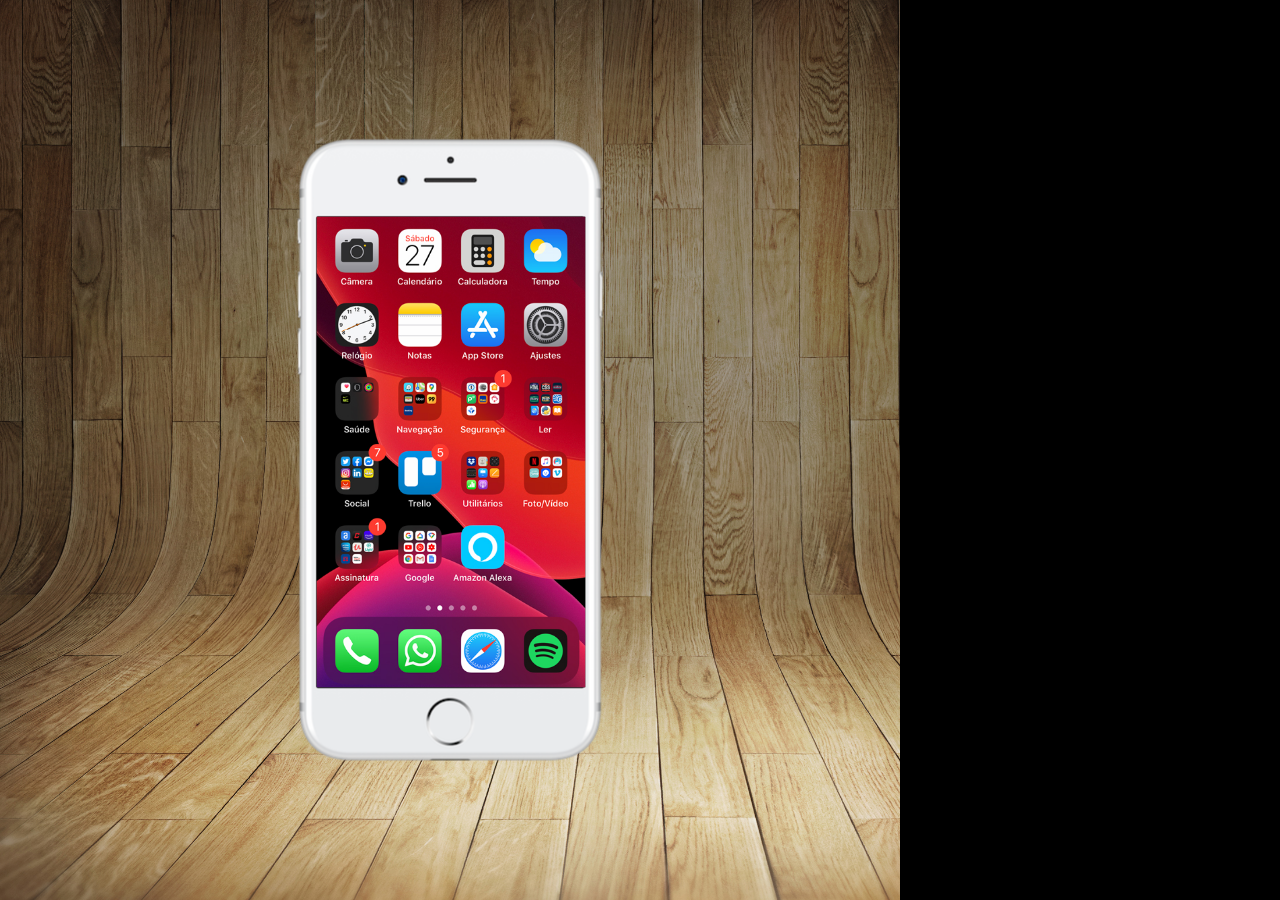
==== index.html @ a9240357 "começando o projeto" ====
<!DOCTYPE html>
<html lang="pt-br">
<head>
    <meta charset="UTF-8">
    <meta name="viewport" content="width=device-width, initial-scale=1.0">
    <title>Projeto Redes Sociais </title>

    <link rel="shortcut icon" href="favicon.ico" type="image/x-icon">

    <link rel="stylesheet" href="estilos/style.css">
</head>
<body>
    <main>
        <section id="telefone">
            <iframe src="home.html" name="tela" id="tela" frameborder="0"></iframe>

        </section>

        <section id="redes-sociais">

        </section>
    </main>

    
    
</body>
</html>
---- estilos/style.css ----
@charset "UTF-8";

*{
    margin: 0px;
    padding: 0px;
    font-family: Arial, Helvetica, sans-serif;
}

html, body{
    height: 100vh;
    width: 100vh;
    background-color: black;
}

body{
    background: url('../imagens/fundo-madeira.jpg') no-repeat top center;
    background-size: cover;
    background-attachment: fixed;
}

main{
    height: 100vh;
    position: relative;
}

section#telefone{
    height: 627px;
    width: 311px;

    position: absolute;
    top: 50%;
    left: 50%;
    transform: translate(-50%, -50%);

    background: url('../imagens/frame-iphone.png') no-repeat;
}

iframe#tela{
    position: relative;
    top: 80px;
    left: 22px;
    width: 269px;
    height: 471px;
    
}
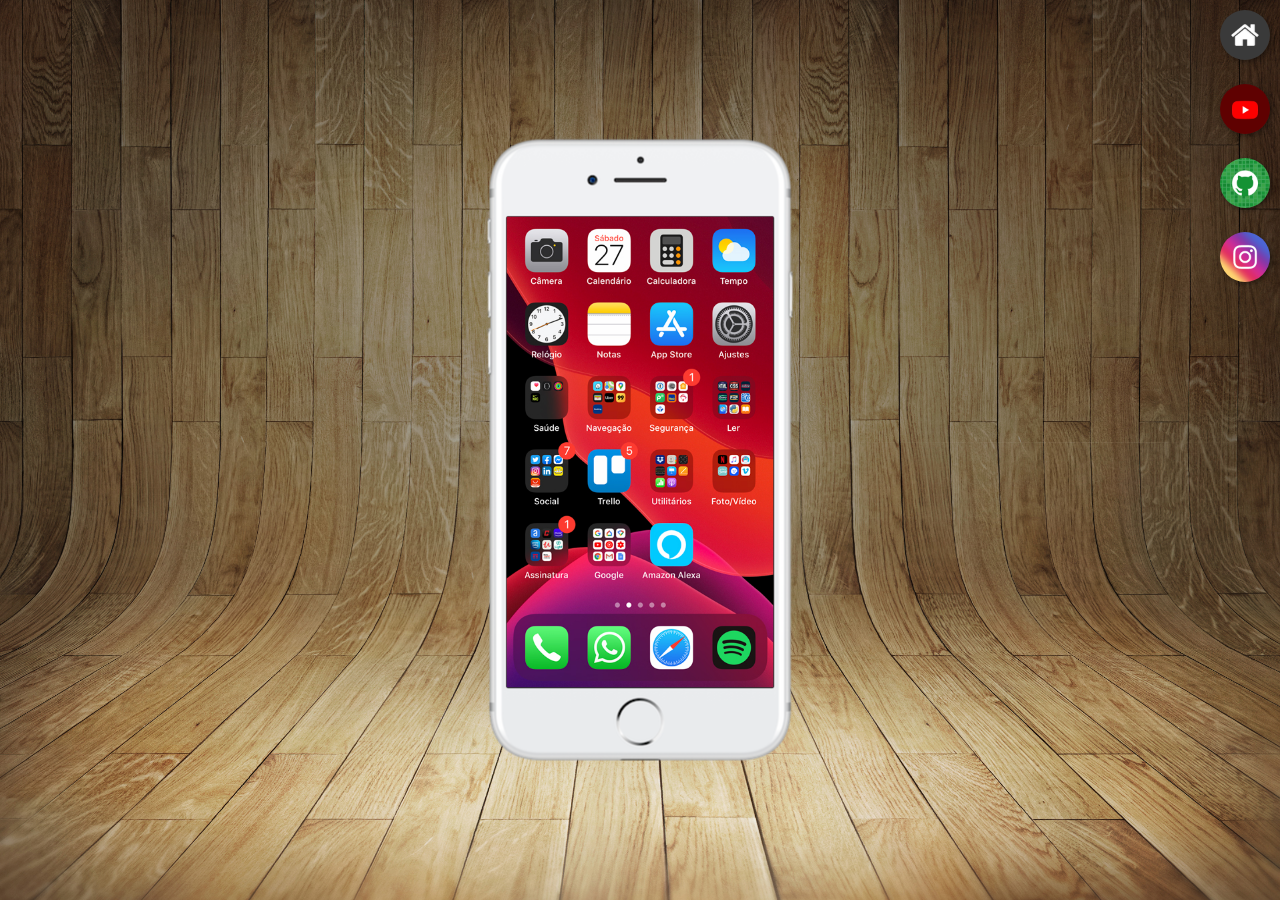
==== commit 0888647b: "projeto exemplo de redes sociais" ====
--- a/index.html
+++ b/index.html
@@ -12,11 +12,20 @@
 <body>
     <main>
         <section id="telefone">
-            <iframe src="home.html" name="tela" id="tela" frameborder="0"></iframe>
+            <iframe src="home.html" name="tela" id="tela" frameborder="0">Seu navegador não é compátivel com isso. </iframe>
 
         </section>
 
         <section id="redes-sociais">
+             
+            <a href="home.html"target="tela"><img src="imagens/logo-home.jpg" alt="home"></a><br>
+
+            <a href="youtube.html" target="tela"><img src="imagens/logo-youtube.jpg" alt="youtube"></a><br>
+
+            <a href="github.html" target="tela"><img src="imagens/logo-github.jpg" alt="github"></a><br>
+
+            <a href="instagram.html" target="tela"><img src="imagens/logo-instagram.jpg" alt="instagram"></a><br>
+
 
         </section>
     </main>
--- a/estilos/style.css
+++ b/estilos/style.css
@@ -7,8 +7,8 @@
 }
 
 html, body{
-    height: 100vh;
-    width: 100vh;
+    height: 100%;
+    width: 100%;
     background-color: black;
 }
 
@@ -39,8 +39,29 @@
     position: relative;
     top: 80px;
     left: 22px;
-    width: 269px;
+    width: 267px;
     height: 471px;
-    
+
 }
 
+section#redes-sociais{
+     text-align:right;
+}
+    
+
+section#redes-sociais > a > img {
+    width: 50px;
+    margin: 10px;
+    border-radius: 50%; /*Deixa a img redonda*/
+    box-shadow: 2px 2px 5px rgba(0, 0, 0, 0.408);
+    box-sizing: border-box;
+
+}
+
+section#redes-sociais img:hover{
+    border: 2px solid rgba(255, 255, 255, 0.637);
+    transform: translate(-3px -3px);
+    box-shadow: 5px 5px 10px rgba(0, 0, 0, 0.584);
+    transition: transform .5s, .3s;
+}
+
